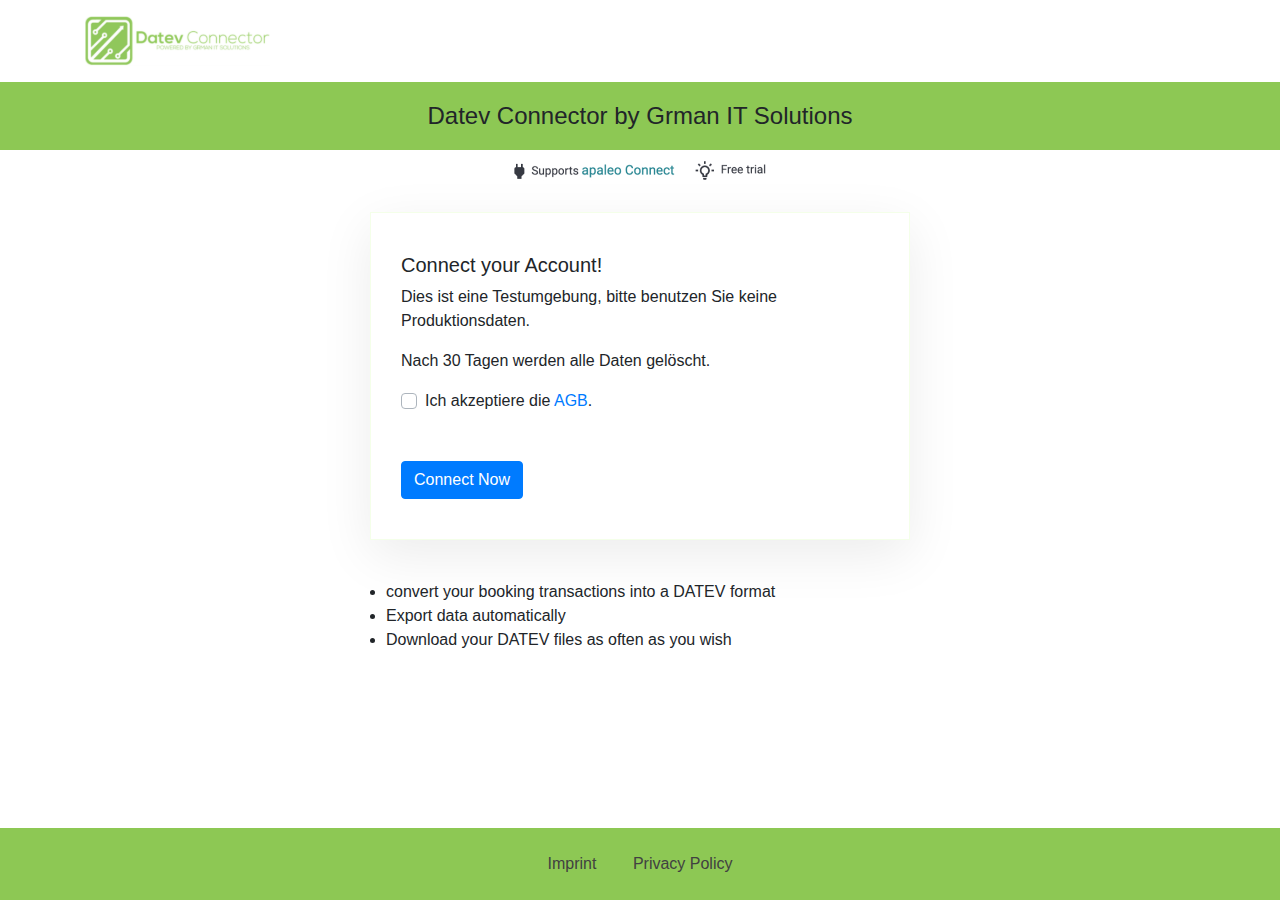
==== form1.html @ f2e6a95f "froms completed" ====
<!DOCTYPE html>
<html lang="en">
<head>
  <meta charset="UTF-8">
  <meta name="viewport" content="width=device-width,initial-scale=1">
  <link rel="stylesheet" href="./css/style.css">
  <title>Forms</title>
</head>
<body>
  <main>
   <div class="page-wrapper">
     <header>
      <div class="container">
        <nav class="py-3">
          <a href="#!">
            <img src="./images/logo.svg" alt="">
          </a>
        </nav>
      </div>
    </header>
    <div class="filler">
      <div class="green-bg">
        <div class="container">
          <div class="py-3 text-center fs-24">Datev Connector by Grman IT Solutions</div>
        </div>
      </div>
      <div class="form-block">
        <div class="container">
          <div class="row">
            <div class="col-md-6 offset-md-3">
              <div class="text-center pt-2">
                <a href="#!"><img src="./images/support.jpg" alt=""></a>
              </div>
              <div class="form-box">
                <form>
                  <h1 class="fs-20">Connect your Account!</h1>
                  <div>
                    <p>Dies ist eine Testumgebung, bitte benutzen Sie keine Produktionsdaten.</p>
                    <p>Nach 30 Tagen werden alle Daten gelöscht.</p>
                  </div>                  
                  <div class="form-group mb-5">
                    <div class="custom-control custom-checkbox mb-3">
                      <input type="checkbox" class="custom-control-input " id="checkbox" required>
                      <label class="custom-control-label" for="checkbox">Ich akzeptiere die <a target="_blank" href="#!">AGB</a>.</label>
                    </div>
                  </div>
                  <button class="btn btn-primary">Connect Now</button>
                </form>
              </div>
              <ul class="pl-3">
                <li>convert your booking transactions into a DATEV format</li>
                <li>Export data automatically</li>
                <li>Download your DATEV files as often as you wish</li>
              </ul>
            </div>
          </div>
        </div>
      </div>
    </div>
    <footer class="footer green-bg">
      <div class="container">
        <div class="text-center py-4">
          <a class="mx-3" href="#!">Imprint</a>
          <a class="mx-3" href="#!">Privacy Policy</a>
        </div>
      </div>
    </footer>
   </div>
  </main>
</body>
</html>
---- css/style.css ----
@import './bootstrap.min.css';


.green-bg{
  background-color: #8DC854;
}
.page-wrapper{
  display: flex;
  flex-direction: column;
  justify-content: space-between;
  min-height: 100vh;
}

.filler{
  flex: 1;
}
.page-wrapper ul{
  padding-left: 0;
}
.fs-20{
  font-size: 20px;
}
.fs-24{
  font-size: 24px;
}
.form-box{
  border: 1px solid #f4ffe9;
  padding: 40px 30px;
  box-shadow: 0 15px 50px rgb(0, 0, 0, 0.08);
  margin-top: 30px;
  margin-bottom: 40px;
}
/*
.form-box button{
  background-color: #8DC854;
  box-shadow: none !important;
  color: #fff !important;
}
*/

.footer a{
  color: #414141;
}
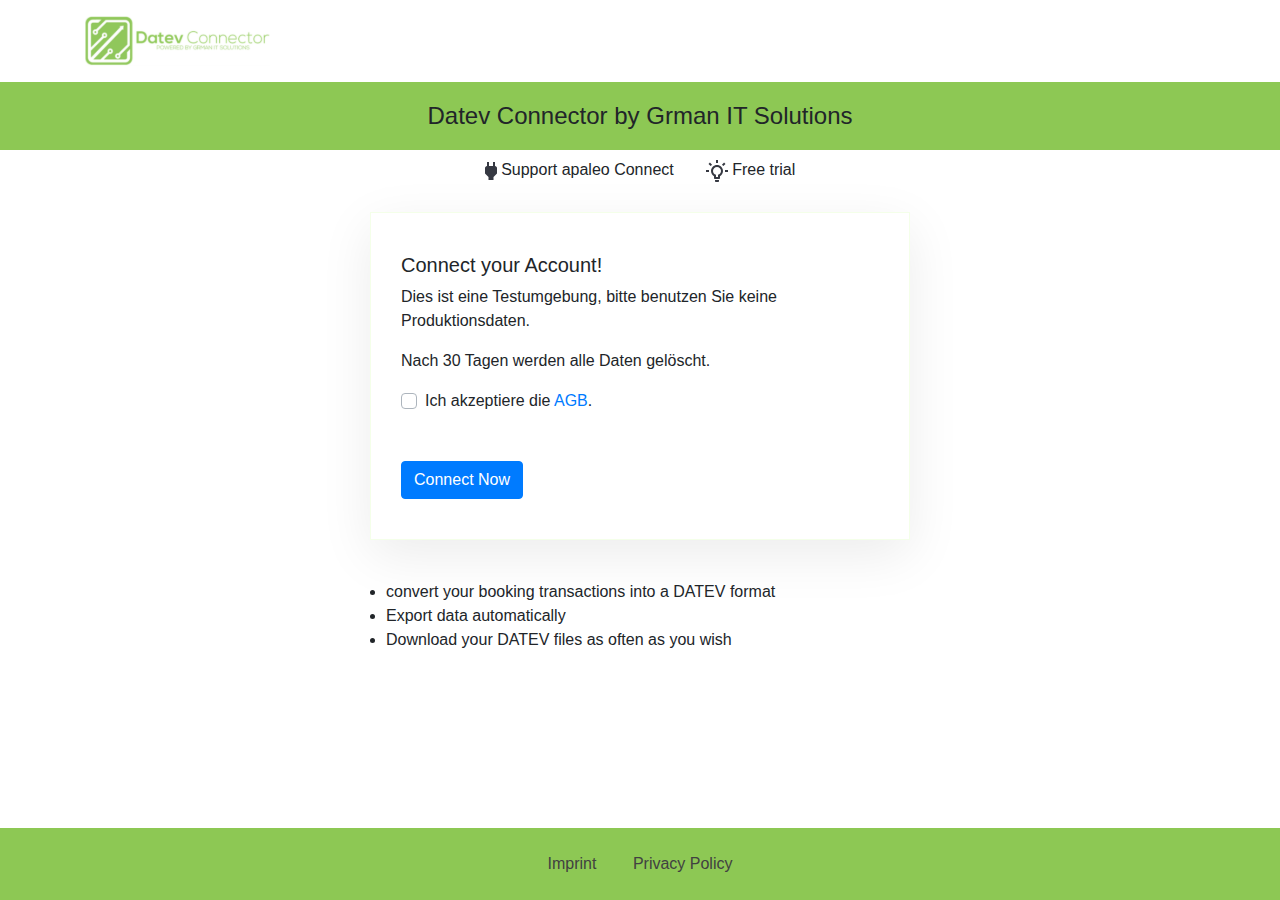
==== commit 791dac9f: "Completed" ====
--- a/form1.html
+++ b/form1.html
@@ -28,8 +28,15 @@
         <div class="container">
           <div class="row">
             <div class="col-md-6 offset-md-3">
-              <div class="text-center pt-2">
-                <a href="#!"><img src="./images/support.jpg" alt=""></a>
+              <div class="d-flex justify-content-center pt-2">
+                <span class="mx-3">
+                  <img width="12" src="./images/connect.svg" alt="">
+                  Support apaleo Connect
+                </span>
+                <span class="mx-3">
+                  <img width="22" src="./images/free.svg" alt="">
+                  Free trial
+                </span>
               </div>
               <div class="form-box">
                 <form>
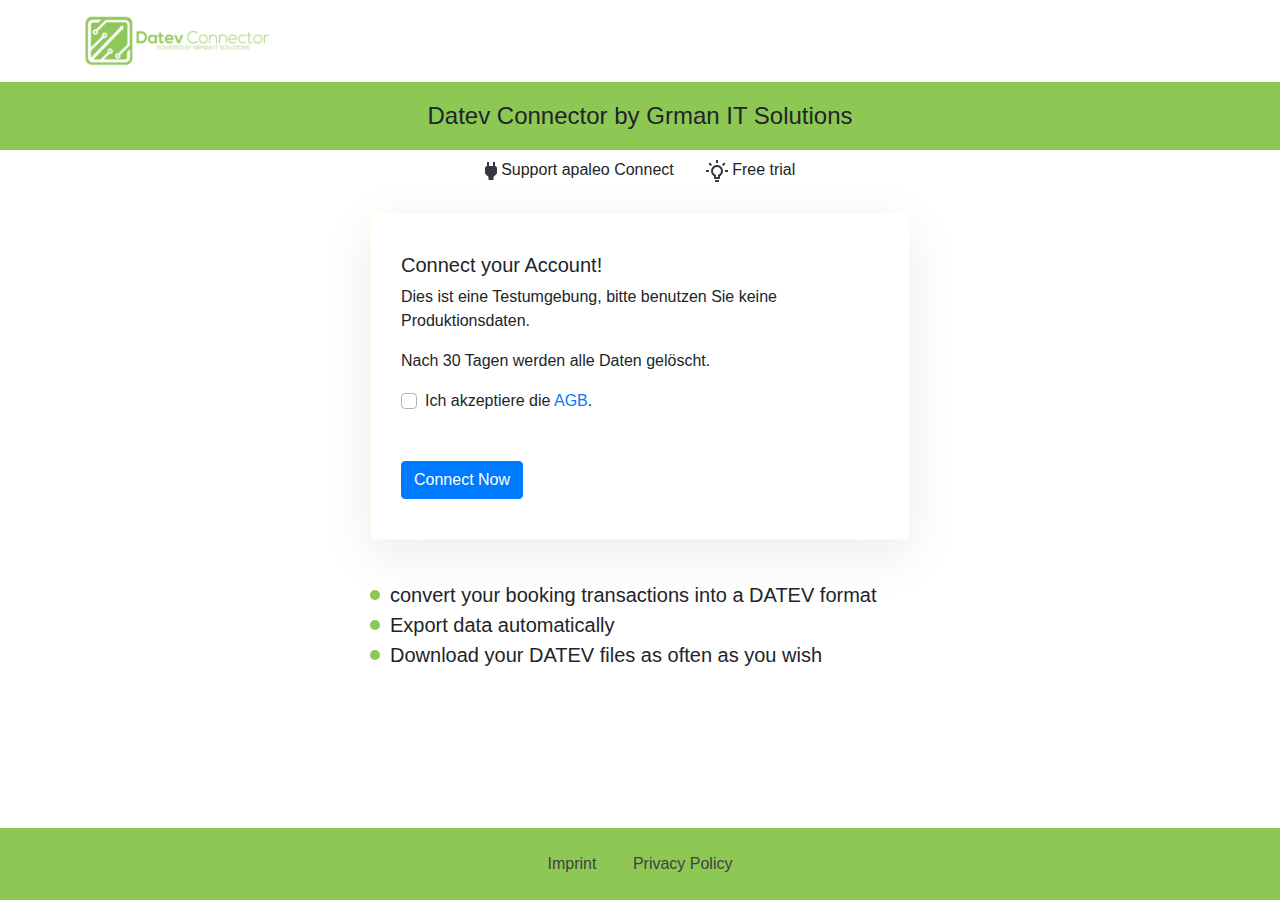
==== commit 25d33a51: "Completed" ====
--- a/form1.html
+++ b/form1.html
@@ -54,7 +54,7 @@
                   <button class="btn btn-primary">Connect Now</button>
                 </form>
               </div>
-              <ul class="pl-3">
+              <ul class="features">
                 <li>convert your booking transactions into a DATEV format</li>
                 <li>Export data automatically</li>
                 <li>Download your DATEV files as often as you wish</li>
--- a/css/style.css
+++ b/css/style.css
@@ -30,14 +30,23 @@
   margin-top: 30px;
   margin-bottom: 40px;
 }
-/*
-.form-box button{
+.features li{
+  position: relative;
+  list-style: none;
+  font-size: 20px;
+  padding-left: 20px;
+}
+.features li::before{
+  position: absolute;
+  top: 50%;
+  transform: translateY(-50%);
+  left: 0;
+  height: 10px;
+  width: 10px;
   background-color: #8DC854;
-  box-shadow: none !important;
-  color: #fff !important;
+  content: '';
+  border-radius: 50%;
 }
-*/
-
 .footer a{
   color: #414141;
 }